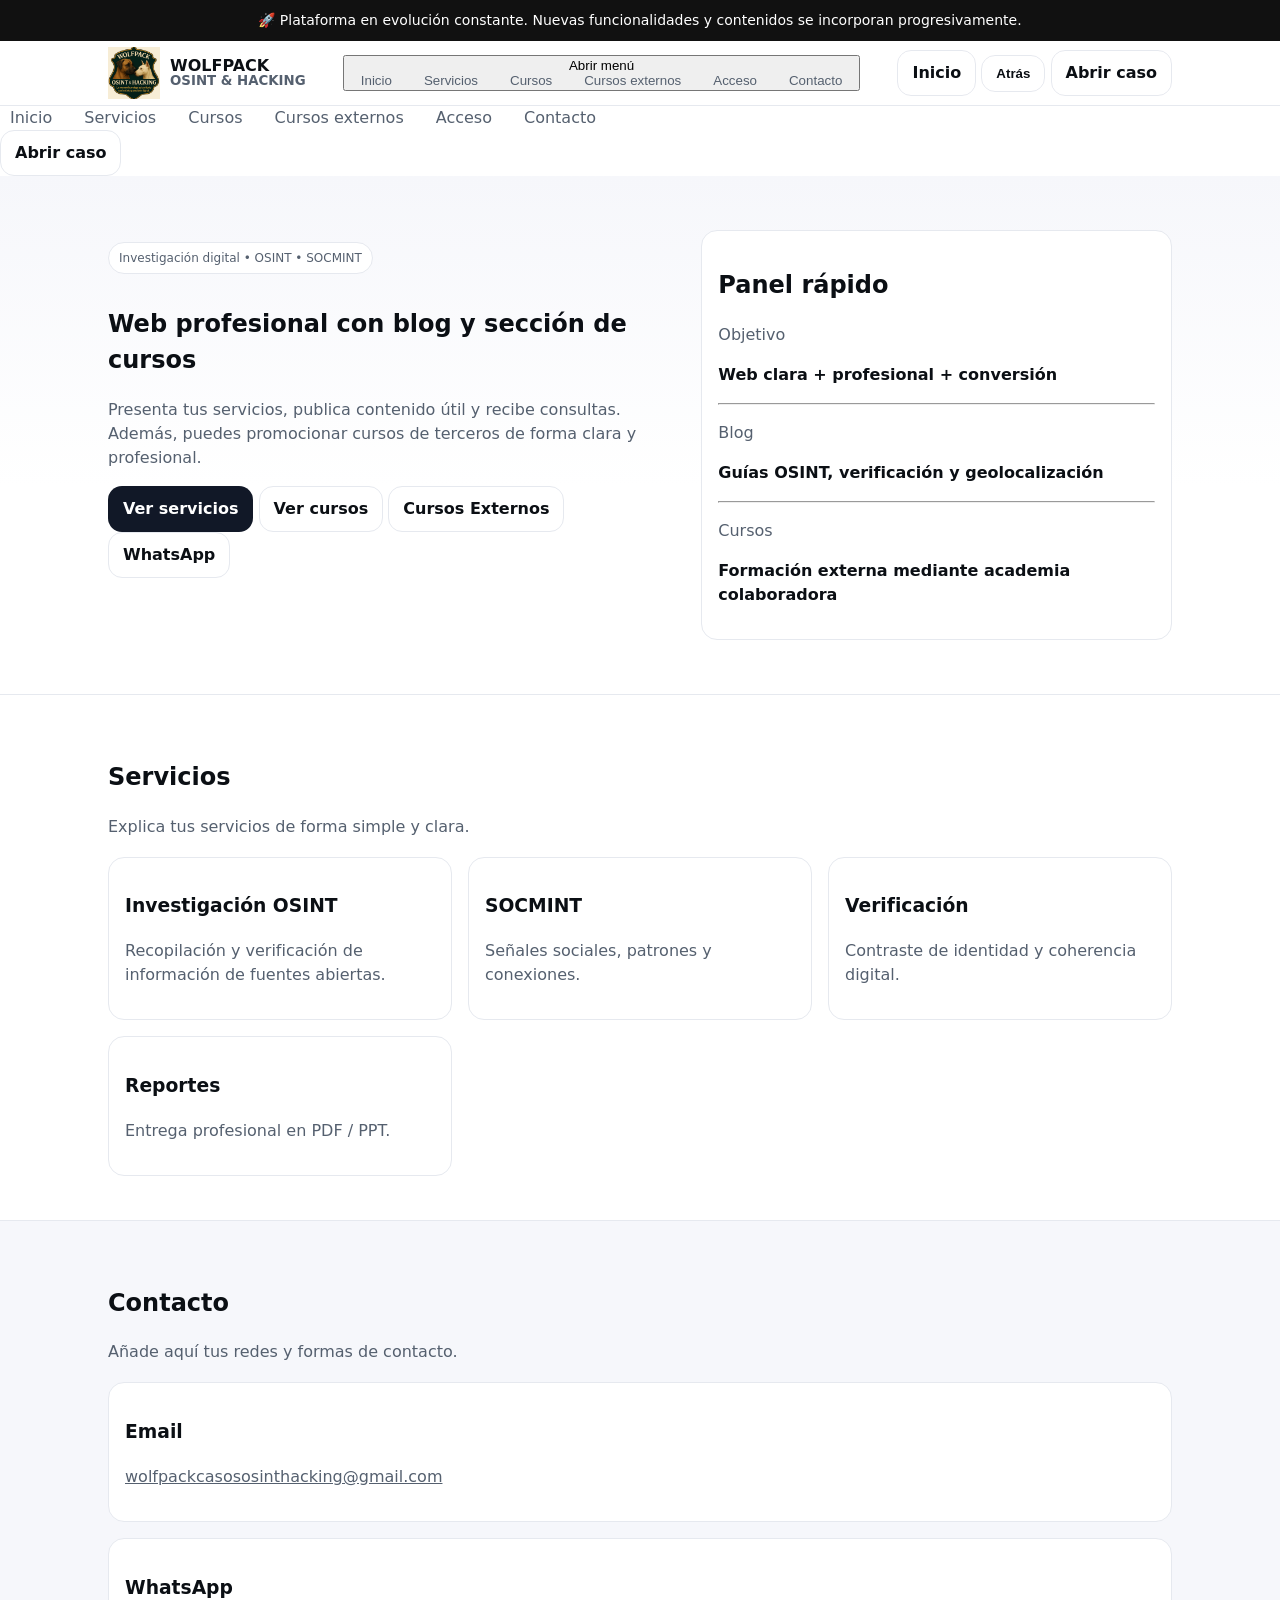
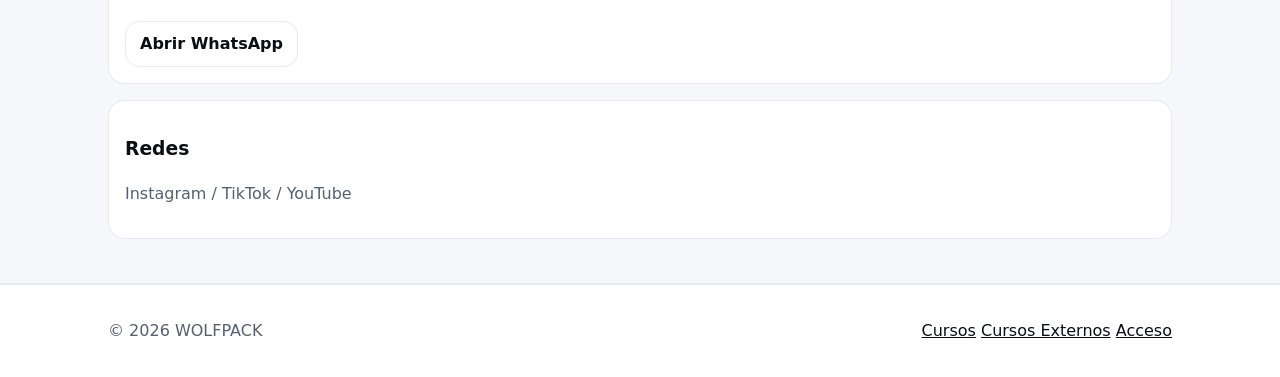
==== index.html @ 8555ec4b "Update and rename Index.html to index.html aparecia en mayuscula github no lo reconoce y da error 40" ====
<!doctype html>
<html lang="es">
<head>
  <meta charset="utf-8" />
  <meta name="viewport" content="width=device-width,initial-scale=1" />
  <title>WOLFPACK OSINT & HACKING</title>
  <meta name="description" content="Investigación OSINT/SOCMINT, verificación y formación." />
  <link rel="stylesheet" href="styles.css" />
</head>

<body>

  <div style="background:#111; color:#fff; text-align:center; padding:10px; font-size:14px;">
🚀 Plataforma en evolución constante. Nuevas funcionalidades y contenidos se incorporan progresivamente.
</div>

  <header class="header">
    <div class="container header__inner">
      <a class="brand" href="index.html" aria-label="Ir al inicio">
        <img src="assets/img/logo-wolfpack.png" alt="WOLFPACK OSINT & HACKING" class="brand__logo"/>
        <span class="brand__text">
          <strong>WOLFPACK</strong>
          <small>OSINT & HACKING</small>
        </span>
      </a>

      <nav class="nav" aria-label="Navegación principal">
        <button class="nav__toggle" id="navToggle" aria-expanded="false" aria-controls="navMenu">
          <span class="nav__toggleLines" aria-hidden="true"></span>
          <span class="srOnly">Abrir menú</span>

          <ul class="nav__menu" id="navMenu">
        <li><a href="index.html">Inicio</a></li>
        <li><a href="index.html#servicios">Servicios</a></li>
        <li><a href="cursos.html">Cursos</a></li>
        <li><a href="externos.html">Cursos externos</a></li>
        <li><a href="login.html">Acceso</a></li>
        <li><a href="index.html#contacto">Contacto</a></li>
      </ul>
    </nav>

    <div class="header__cta">
      <a class="btn btn--ghost" href="index.html">Inicio</a>
      <button class="btn btn--ghost" type="button" onclick="history.back()">Atrás</button>
      <a class="btn btn--ghost" href="casos.html">Abrir caso</a>
    </div>
  </div>
</header>
        </button>

        <ul class="nav__menu" id="navMenu">
          <li><a class="isActive" href="index.html">Inicio</a></li>
          <li><a href="index.html#servicios">Servicios</a></li>
          <li><a href="cursos.html">Cursos</a></li>
          <li><a href="externos.html">Cursos externos</a></li>
          <li><a href="login.html">Acceso</a></li>
          <li><a href="index.html#contacto">Contacto</a></li>
        </ul>
      </nav>

      <div class="header__cta">
        <a class="btn btn--ghost" href="index.html#abrir-caso">Abrir caso</a>
      </div>
    </div>
  </header>

  <main>
    <section class="hero">
      <div class="container hero__grid">
        <div class="hero__copy">
          <p class="badge">Investigación digital • OSINT • SOCMINT</p>
          <h1>Web profesional con blog y sección de cursos</h1>
          <p class="lead">
            Presenta tus servicios, publica contenido útil y recibe consultas.
            Además, puedes promocionar cursos de terceros de forma clara y profesional.
          </p>

          <div class="hero__actions">
            <a class="btn" href="index.html#servicios">Ver servicios</a>
            <a class="btn btn--secondary" href="cursos.html">Ver cursos</a>
            <a class="btn btn--secondary" href="externos.html">Cursos Externos</a>
            <a class="btn btn--secondary"
               href="https://tinyurl.com/artiscode-redes1"
               target="_blank"
               rel="noopener noreferrer">WhatsApp</a>
          </div>
        </div>

        <div class="hero__card">
          <div class="card card--glow">
            <h2>Panel rápido</h2>
            <p class="muted">Objetivo</p>
            <p><strong>Web clara + profesional + conversión</strong></p>

            <hr class="sep" />

            <p class="muted">Blog</p>
            <p><strong>Guías OSINT, verificación y geolocalización</strong></p>

            <hr class="sep" />

            <p class="muted">Cursos</p>
            <p><strong>Formación externa mediante academia colaboradora</strong></p>
          </div>
        </div>
      </div>
    </section>

    <section class="section" id="servicios">
      <div class="container">
        <div class="section__head">
          <h2>Servicios</h2>
          <p class="muted">Explica tus servicios de forma simple y clara.</p>
        </div>

        <div class="grid cards">
          <article class="card">
            <h3>Investigación OSINT</h3>
            <p class="muted">Recopilación y verificación de información de fuentes abiertas.</p>
          </article>
          <article class="card">
            <h3>SOCMINT</h3>
            <p class="muted">Señales sociales, patrones y conexiones.</p>
          </article>
          <article class="card">
            <h3>Verificación</h3>
            <p class="muted">Contraste de identidad y coherencia digital.</p>
          </article>
          <article class="card">
            <h3>Reportes</h3>
            <p class="muted">Entrega profesional en PDF / PPT.</p>
          </article>
        </div>
      </div>
    </section>

    <section class="section section--alt" id="contacto">
      <div class="container">
        <div class="section__head">
          <h2>Contacto</h2>
          <p class="muted">Añade aquí tus redes y formas de contacto.</p>
        </div>

        <div class="grid contactGrid">
          <div class="card">
            <h3>Email</h3>
            <p class="muted">
              <a href="mailto:wolfpackcasososinthacking@gmail.com">wolfpackcasososinthacking@gmail.com</a>
            </p>
          </div>

          <div class="card">
            <h3>WhatsApp</h3>
            <a class="btn btn--secondary"
               href="https://tinyurl.com/artiscode-redes1"
               target="_blank"
               rel="noopener noreferrer">Abrir WhatsApp</a>
          </div>

          <div class="card">
            <h3>Redes</h3>
            <p class="muted">Instagram / TikTok / YouTube</p>
          </div>
        </div>
      </div>
    </section>
  </main>

  <footer class="footer">
    <div class="container footer__inner">
      <p class="muted">© <span id="year"></span> WOLFPACK</p>
      <div class="footer__links">
        <a href="cursos.html">Cursos</a>
        <a href="externos.html">Cursos Externos</a>
        <a href="login.html">Acceso</a>
      </div>
    </div>
  </footer>

  <script src="script.js"></script>
</body>
</html>
---- styles.css ----
:root{
  --bg:#ffffff;
  --text:#0b0f14;
  --muted:#55606f;
  --border:#e6e9ef;
  --soft:#f6f7fb;
  --accent:#111827;
  --radius:16px;
  --max:1100px;
}

*{box-sizing:border-box}
html,body{height:100%}
body{margin:0;font-family:system-ui;background:var(--bg);color:var(--text);line-height:1.5}
a{color:inherit}
.container{max-width:var(--max);margin:0 auto;padding:0 18px}

.header{position:sticky;top:0;z-index:50;background:rgba(255,255,255,.9);backdrop-filter:blur(10px);border-bottom:1px solid var(--border)}
.header__inner{display:flex;align-items:center;justify-content:space-between;height:64px;gap:12px}

.brand{display:flex;align-items:center;gap:10px;text-decoration:none}
.brand__mark{width:36px;height:36px;display:grid;place-items:center;border-radius:12px;background:var(--accent);color:#fff;font-weight:800}
.brand__logo{
  height: 52px;
  width: auto;
  display: block;
  object-fit: contain;
 }
.brand__text{display:flex;flex-direction:column;line-height:1.1}
.brand__text small{color:var(--muted);font-weight:600}

.nav__menu{list-style:none;display:flex;gap:12px;margin:0;padding:0}
.nav__menu a{color:var(--muted);padding:10px;border-radius:12px;text-decoration:none}
.nav__menu a:hover{background:var(--soft);color:var(--text)}

.btn{display:inline-flex;align-items:center;justify-content:center;padding:10px 14px;border-radius:14px;background:var(--accent);color:#fff;text-decoration:none;border:1px solid transparent;font-weight:700}
.btn--secondary{background:#fff;color:var(--text);border:1px solid var(--border)}
.btn--ghost{background:transparent;color:var(--text);border:1px solid var(--border)}

.hero{padding:54px 0;background:linear-gradient(180deg,var(--soft),#fff 60%);border-bottom:1px solid var(--border)}
.hero__grid{display:grid;grid-template-columns:1.1fr .9fr;gap:18px}
.badge{display:inline-block;font-size:12px;padding:6px 10px;border:1px solid var(--border);border-radius:999px;background:#fff;color:var(--muted)}
.lead{color:var(--muted)}

.section{padding:44px 0}
.section--alt{background:var(--soft);border-top:1px solid var(--border);border-bottom:1px solid var(--border)}
.section__head{margin-bottom:18px}

.grid{display:grid;gap:16px}
.cards{grid-template-columns:repeat(3,1fr)}
.card{border:1px solid var(--border);border-radius:var(--radius);padding:16px;background:#fff}

.muted{color:var(--muted)}
.footer{border-top:1px solid var(--border);padding:18px 0}
.footer__inner{display:flex;align-items:center;justify-content:space-between;gap:12px;flex-wrap:wrap}

@media (max-width:900px){
  .hero__grid{grid-template-columns:1fr}
  .cards{grid-template-columns:1fr}
  .nav__menu{flex-wrap:wrap}
}
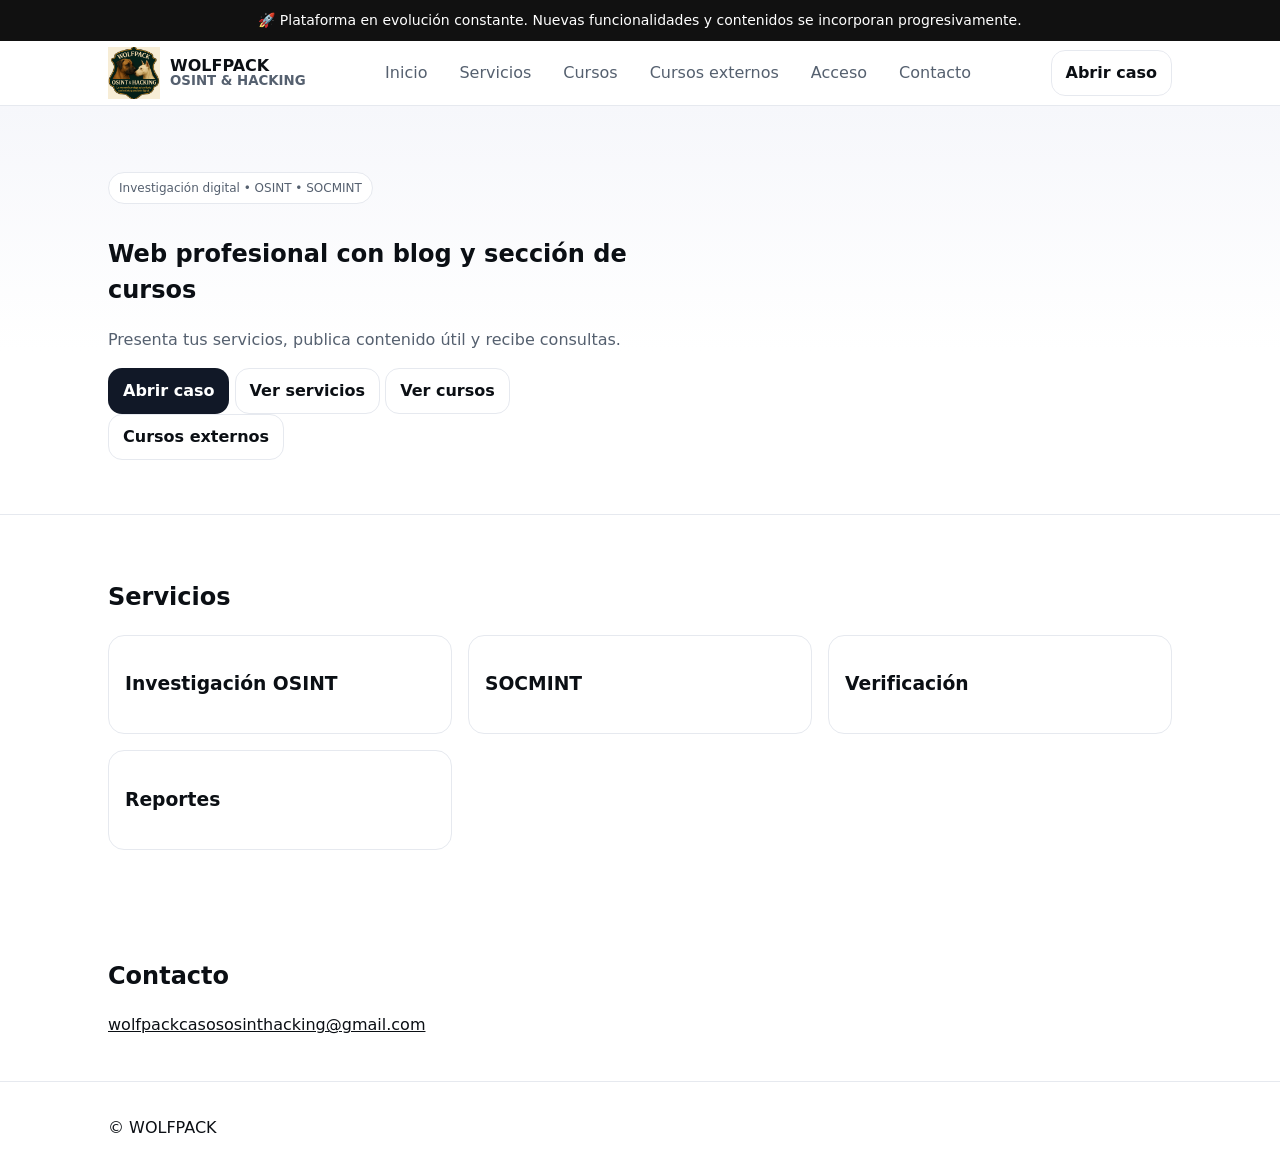
==== commit a515810a: "Update index.html" ====
--- a/index.html
+++ b/index.html
@@ -11,59 +11,38 @@
 <body>
 
   <div style="background:#111; color:#fff; text-align:center; padding:10px; font-size:14px;">
-🚀 Plataforma en evolución constante. Nuevas funcionalidades y contenidos se incorporan progresivamente.
-</div>
+    🚀 Plataforma en evolución constante. Nuevas funcionalidades y contenidos se incorporan progresivamente.
+  </div>
 
+  <!-- HEADER LIMPIO -->
   <header class="header">
     <div class="container header__inner">
-      <a class="brand" href="index.html" aria-label="Ir al inicio">
-        <img src="assets/img/logo-wolfpack.png" alt="WOLFPACK OSINT & HACKING" class="brand__logo"/>
+      <a class="brand" href="index.html">
+        <img src="assets/img/logo-wolfpack.png" class="brand__logo"/>
         <span class="brand__text">
           <strong>WOLFPACK</strong>
           <small>OSINT & HACKING</small>
         </span>
       </a>
 
-      <nav class="nav" aria-label="Navegación principal">
-        <button class="nav__toggle" id="navToggle" aria-expanded="false" aria-controls="navMenu">
-          <span class="nav__toggleLines" aria-hidden="true"></span>
-          <span class="srOnly">Abrir menú</span>
-
-          <ul class="nav__menu" id="navMenu">
-        <li><a href="index.html">Inicio</a></li>
-        <li><a href="index.html#servicios">Servicios</a></li>
-        <li><a href="cursos.html">Cursos</a></li>
-        <li><a href="externos.html">Cursos externos</a></li>
-        <li><a href="login.html">Acceso</a></li>
-        <li><a href="index.html#contacto">Contacto</a></li>
-      </ul>
-    </nav>
-
-    <div class="header__cta">
-      <a class="btn btn--ghost" href="index.html">Inicio</a>
-      <button class="btn btn--ghost" type="button" onclick="history.back()">Atrás</button>
-      <a class="btn btn--ghost" href="casos.html">Abrir caso</a>
-    </div>
-  </div>
-</header>
-        </button>
-
-        <ul class="nav__menu" id="navMenu">
+      <nav class="nav">
+        <ul class="nav__menu">
           <li><a class="isActive" href="index.html">Inicio</a></li>
-          <li><a href="index.html#servicios">Servicios</a></li>
+          <li><a href="#servicios">Servicios</a></li>
           <li><a href="cursos.html">Cursos</a></li>
           <li><a href="externos.html">Cursos externos</a></li>
           <li><a href="login.html">Acceso</a></li>
-          <li><a href="index.html#contacto">Contacto</a></li>
+          <li><a href="#contacto">Contacto</a></li>
         </ul>
       </nav>
 
       <div class="header__cta">
-        <a class="btn btn--ghost" href="index.html#abrir-caso">Abrir caso</a>
+        <a class="btn btn--ghost" href="casos.html">Abrir caso</a>
       </div>
     </div>
   </header>
 
+  <!-- MAIN -->
   <main>
     <section class="hero">
       <div class="container hero__grid">
@@ -72,35 +51,13 @@
           <h1>Web profesional con blog y sección de cursos</h1>
           <p class="lead">
             Presenta tus servicios, publica contenido útil y recibe consultas.
-            Además, puedes promocionar cursos de terceros de forma clara y profesional.
           </p>
 
           <div class="hero__actions">
-            <a class="btn" href="index.html#servicios">Ver servicios</a>
+            <a class="btn" href="casos.html">Abrir caso</a>
+            <a class="btn btn--secondary" href="#servicios">Ver servicios</a>
             <a class="btn btn--secondary" href="cursos.html">Ver cursos</a>
-            <a class="btn btn--secondary" href="externos.html">Cursos Externos</a>
-            <a class="btn btn--secondary"
-               href="https://tinyurl.com/artiscode-redes1"
-               target="_blank"
-               rel="noopener noreferrer">WhatsApp</a>
-          </div>
-        </div>
-
-        <div class="hero__card">
-          <div class="card card--glow">
-            <h2>Panel rápido</h2>
-            <p class="muted">Objetivo</p>
-            <p><strong>Web clara + profesional + conversión</strong></p>
-
-            <hr class="sep" />
-
-            <p class="muted">Blog</p>
-            <p><strong>Guías OSINT, verificación y geolocalización</strong></p>
-
-            <hr class="sep" />
-
-            <p class="muted">Cursos</p>
-            <p><strong>Formación externa mediante academia colaboradora</strong></p>
+            <a class="btn btn--secondary" href="externos.html">Cursos externos</a>
           </div>
         </div>
       </div>
@@ -108,75 +65,46 @@
 
     <section class="section" id="servicios">
       <div class="container">
-        <div class="section__head">
-          <h2>Servicios</h2>
-          <p class="muted">Explica tus servicios de forma simple y clara.</p>
-        </div>
+        <h2>Servicios</h2>
 
         <div class="grid cards">
-          <article class="card">
+          <div class="card">
             <h3>Investigación OSINT</h3>
-            <p class="muted">Recopilación y verificación de información de fuentes abiertas.</p>
-          </article>
-          <article class="card">
+          </div>
+
+          <div class="card">
             <h3>SOCMINT</h3>
-            <p class="muted">Señales sociales, patrones y conexiones.</p>
-          </article>
-          <article class="card">
+          </div>
+
+          <div class="card">
             <h3>Verificación</h3>
-            <p class="muted">Contraste de identidad y coherencia digital.</p>
-          </article>
-          <article class="card">
+          </div>
+
+          <div class="card">
             <h3>Reportes</h3>
-            <p class="muted">Entrega profesional en PDF / PPT.</p>
-          </article>
+          </div>
         </div>
       </div>
     </section>
 
-    <section class="section section--alt" id="contacto">
+    <section class="section" id="contacto">
       <div class="container">
-        <div class="section__head">
-          <h2>Contacto</h2>
-          <p class="muted">Añade aquí tus redes y formas de contacto.</p>
-        </div>
+        <h2>Contacto</h2>
 
-        <div class="grid contactGrid">
-          <div class="card">
-            <h3>Email</h3>
-            <p class="muted">
-              <a href="mailto:wolfpackcasososinthacking@gmail.com">wolfpackcasososinthacking@gmail.com</a>
-            </p>
-          </div>
+        <a href="mailto:wolfpackcasososinthacking@gmail.com">
+          wolfpackcasososinthacking@gmail.com
+        </a>
 
-          <div class="card">
-            <h3>WhatsApp</h3>
-            <a class="btn btn--secondary"
-               href="https://tinyurl.com/artiscode-redes1"
-               target="_blank"
-               rel="noopener noreferrer">Abrir WhatsApp</a>
-          </div>
-
-          <div class="card">
-            <h3>Redes</h3>
-            <p class="muted">Instagram / TikTok / YouTube</p>
-          </div>
-        </div>
       </div>
     </section>
   </main>
 
+  <!-- FOOTER -->
   <footer class="footer">
     <div class="container footer__inner">
-      <p class="muted">© <span id="year"></span> WOLFPACK</p>
-      <div class="footer__links">
-        <a href="cursos.html">Cursos</a>
-        <a href="externos.html">Cursos Externos</a>
-        <a href="login.html">Acceso</a>
-      </div>
+      <p>© WOLFPACK</p>
     </div>
   </footer>
 
-  <script src="script.js"></script>
 </body>
 </html>
